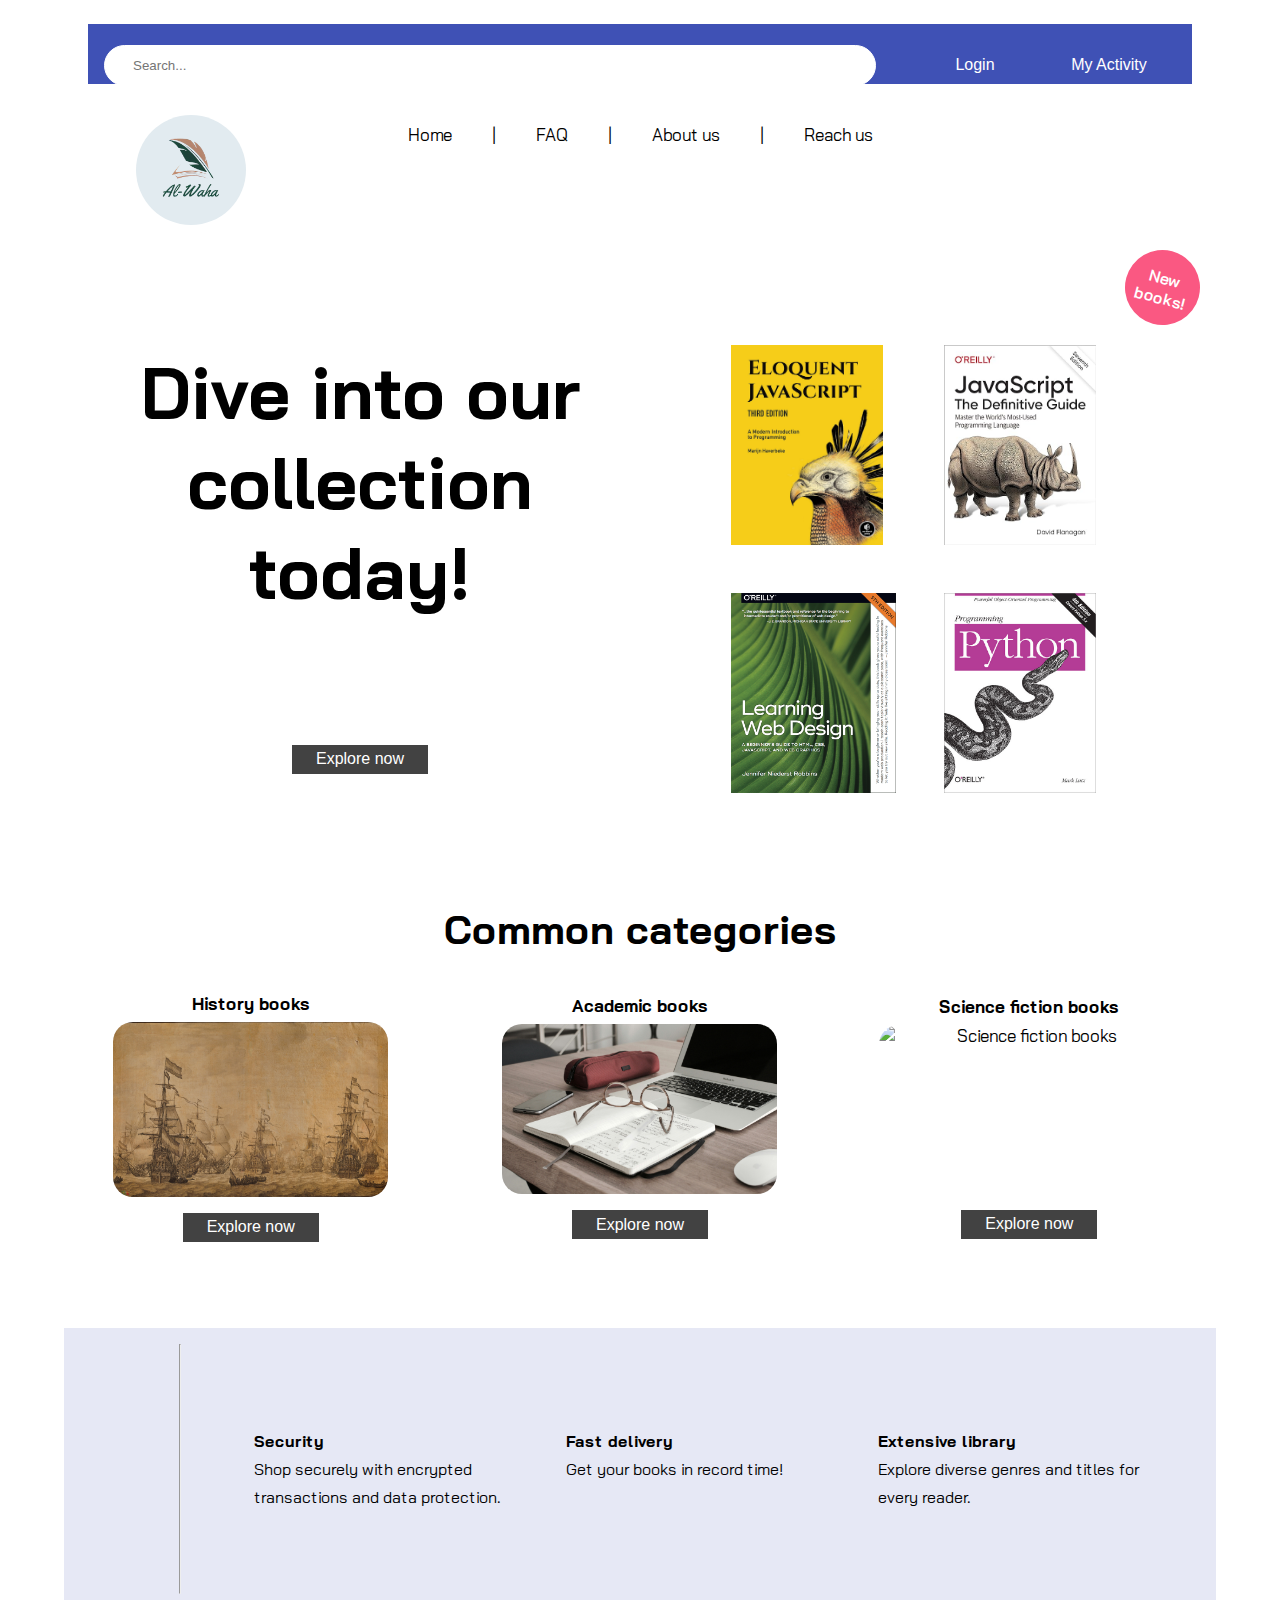
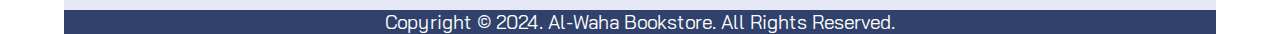
==== Phase 1 (M.Reyad)/html/index.html @ 2dc60102 "Start Purchased HTML page" ====
<!DOCTYPE html>
<html lang="en">
    <head>
        <meta charset="UTF-8">
        <meta name="viewport" content="width=device-width, initial-scale=1.0">
        <Title>Al-Waha bookstore</Title>
        <link rel="stylesheet" href="../css/index.css">
        <!--Adding a favicon:-->
        <link rel="icon" type="image/x-icon" href="../images/logo-no-background.png">
        <!--Adding Bai Jamjuree font:-->
        <link rel="preconnect" href="https://fonts.googleapis.com">
        <link rel="preconnect" href="https://fonts.gstatic.com" crossorigin>
        <link href="https://fonts.googleapis.com/css2?family=Bai+Jamjuree:ital,wght@0,200;0,300;0,400;0,500;0,600;0,700;1,200;1,300;1,400;1,500;1,600;1,700&display=swap" rel="stylesheet">
        <script src="https://kit.fontawesome.com/f528beee3f.js" crossorigin="anonymous"></script>
    </head>
    <body>
        <div class="page-grid">
            <header>
                <div class="header-container-1">
                    <form class="search-bar">
                        <button type="submit"><i class="fa-solid fa-magnifying-glass"></i></button>
                        <input type="search" placeholder="Search...">
                    </form>
                    <button class="login">
                        <div class="login-icon">
                            <i class="fa-solid fa-user"></i>
                            <a style="color: white; text-decoration: none;" href="/login.html">Login</a
                        </div>
                    </button>
                    <button class="activity">
                        <div class="activity-icon">
                            <i class="fa-solid fa-cart-shopping"></i>
                            <a style="color: white; text-decoration: none;" href="/purchased.html">My Activity</a
                        </div>
                    </button>
                    <div class="logo-container">
                        <img src="../images/logo-no-background.png" alt="Al-Waha bookstore logo">
                    </div>
                </div>
                <nav>
                    <ul class="nav-menu">
                        <a href="#">Home</a>
                        <div class="separator">|</div>
                        <a href="#">FAQ</a>
                        <div class="separator">|</div>
                        <a href="#">About us</a>
                        <div class="separator">|</div>
                        <a href="#">Reach us</a>
                    </ul>
                </nav>
            </header>
            <main>
                <section class="featured-section">
                    <h1>Dive into our collection today!</h1>
                    <button type="button">Explore now</button>
                    <div class="text-circle">
                        <span>New books!</span>
                    </div>
                    <div class="books-container">
                        <img src="../images/eloquent-javascript.jpg" alt="Eloquent JavaSctipt">
                        <img src="../images/javascript-the-definitive-guide.jpeg" alt="JavaScript the definitive guide">
                        <img src="../images/learning-web-design.png" alt="Learning web desgin">
                        <img src="../images/programming-python.jpg" alt="Programming Python">
                    </div>
                </section>
                <section class="categories-section">
                    <h1>Common categories</h1>
                    <article class="category-1">
                        <span><b>History books</b></span>
                        <img src="../images/history.jpeg" alt="History books" width="275" height="175">
                        <button type="button">Explore now</button>
                    </article>
                    <article class="category-2">
                        <span><b>Academic books</b></span>
                        <img src="../images/academic.jpg" alt="Academic books" width="275" height="170">
                        <button type="button">Explore now</button>
                    </article>
                    <article class="category-3">
                        <span><b>Science fiction books</b></span>
                        <img src="../images/science-fiction.jpg" alt="Science fiction books" width="300" height="169">
                        <button type="button">Explore now</button>
                    </article>
                </section>
                <section class="social-features-section">
                    <div class="social-icons">
                        <a href="#" class="facebook-icon">
                            <i class="fa-brands fa-facebook"></i>
                        </a>
                        <a href="#" class="x-icon">
                            <i class="fa-brands fa-x-twitter"></i>
                        </a>
                        <a href="#" class="youtube-icon">
                            <i class="fa-brands fa-youtube"></i>
                        </a>
                    </div>
                    <hr>
                    <div class="features">
                        <i class="fa-solid fa-lock"></i>
                        <p><b>Security</b><br>Shop securely with encrypted transactions and data protection.</p>
                        <i class="fa-solid fa-truck"></i>
                        <p><b>Fast delivery</b><br>Get your books in record time!</p>
                        <i class="fa-solid fa-book"></i>
                        <p><b>Extensive library</b><br>Explore diverse genres and titles for every reader.</p>
                    </div>
                </section>
            </main>
            <footer>
                <p>Copyright &copy; 2024. Al-Waha Bookstore. All Rights Reserved.</p>
            </footer>
        </div>
        <script src="index.js"></script>
    </body>
</html>
---- Phase 1 (M.Reyad)/css/index.css ----
* {
    margin: 0;
    padding: 0;
    box-sizing: border-box;
}

body {
    font-family: 'Bai Jamjuree', sans-serif;
    width: 90%;
    margin: auto;
    font-size: 15px;
}

header { 
    display: flex;
    flex-direction: column;
    align-items: center;
    padding: 1.5rem;
}

.search-bar {
    display: flex;
    column-gap: 1rem;
    border-radius: 40px;
    border: 1px solid white;
    padding: 0.5rem;
    background-color: white;
    grid-area: search;
    margin-right: 2rem;
}

.search-bar > input[type="search"] {
    flex-grow: 1;
    border: none;
    outline: none;
    padding: 0.25rem;
    width: 100%;
    border-radius: 40px;
}


.search-bar > button {
    border: none;
    cursor: pointer;
    background-color: transparent;
} 

.search-bar > button:hover, .featured-section button:hover, .categories-section button:hover,
.social-icons a:hover, .header-container-1 button:hover {
    cursor: pointer;
    transition: transform 0.3s ease;
    transform: scale(1.1);
}

.logo-container > img {
    grid-area: logo;
}

.login {
    grid-area: login;
    white-space: nowrap;
    margin: 1rem;
}

.activity {
    grid-area: activity;
    white-space: nowrap;
    margin: 1rem;
}

.header-container-1 {
    display: grid;
    grid-template-columns: 1fr 3fr;
    grid-template-rows: 1fr 1fr 1fr;
    grid-template-areas: 
    ". login activity"
    ". search search"
    "logo . .";
    justify-content: space-evenly;
    align-content: space-evenly;
    row-gap: 1rem;
    column-gap: 0.25rem;
    height: 80px;
    padding: 6rem 1rem;
    background-color: #3F51B5;
    width: 100%;
}

.logo-container {
    width: 80px;
    height: 80px;
    border-radius: 50%;
    background-color: white;
    margin-left: 2rem;
}

.logo-container > img {
    width: 100%;
    height: 100%;
}

.header-container-1 > button {
    border: none;
    background-color: inherit;
    color: white;
    font-size: 1rem;
}

.nav-menu {
    display: flex;
    flex-direction: column;
    align-items: center;
    row-gap: 1.5rem;
    margin: 1rem;
}

.separator {
    display: none;
}

nav a, .social-icons a {
    text-decoration: none;
    color: black;
}

nav a:hover {
    color: #D85640;
    transition: transform 0.3s ease;
    transform: scale(1.1);
}

.featured-section {
    font-weight: 600;
    font-size: 2rem;
    text-align: center;
    padding: 1rem;
    padding-top: 0;
}

.text-circle {
    display: flex;
    justify-content: center;
    align-items: center;
    width: 75px;
    height: 75px;
    border-radius: 50%;
    background-color: #FA5882;
    position: absolute;
    right: 80px;
    color: white;
    font-size: 1rem;
    transform: rotate(15deg);
}

.featured-section button, .categories-section button {
    background-color: #424242;
    border: none;
    padding: 0.35rem 1.5rem;
    color: white;
    margin-top: 2.5rem;
    margin-bottom: 0.4rem;
    font-size: clamp(0.65rem, 3vw, 1rem);
    white-space: nowrap;
    cursor: pointer;
}

.books-container {
    display: grid;
    grid-template-columns: repeat(auto-fit, minmax(100px, 1fr));
    gap: 0.5rem;
    padding: 1rem;
    margin-top: 5rem;
}

.books-container img {
    max-width: 100%; 
    max-height: 175px; 
    object-fit: cover; 
}

.categories-section {
    display: flex;
    flex-direction: column;
    align-items: center;
    text-align: center;
    margin-top: 5rem;
    margin-bottom: 5rem;
    row-gap: 2rem;
}

.categories-section img {
    border-radius: 20px;
}

.categories-section > h1 {
    font-size: 2.5rem;
}

.categories-section button {
    margin-top: 0.5rem;
}

.category-1, .category-2, .category-3 {
    display: flex;
    flex-direction: column;
    align-items: center;
    row-gap: 0.5rem;
}

.social-features-section {
    display: flex;
    flex-direction: column;
    align-items: center;
    row-gap: 1.5rem;
    background-color: #E6E8F5;
    padding-bottom: 2rem;
    padding-top: 2rem;
}

.social-icons {
    display: flex;
    flex-direction: column;
    align-items: center;
    row-gap: 1rem;
    font-size: 2.5rem;
}

.features {
    display: flex;
    flex-direction: column;
    align-items: center;
    text-align: center;
    font-size: 1rem;
    row-gap: 1rem;
}

.social-features-section > hr {
    width: 80%;
}

footer {
    color: white;
    background-color: #30416B;
    text-align: center;
    font-size: clamp(1rem, 3vw, 1.2rem);
}

/*Following a mobile-first layout, the rules above are for mobile screens (Specifically 420px).
All the next rules are for desktop screens (1024px):*/

@media screen and (min-width: 1024px) {
    .page-grid {
        display: grid;
        grid-template-rows: auto 1fr auto;
    }

    body {
        font-size: 17px;
    }

    .header-container-1 {
        grid-template-columns: 6fr 1fr 1fr;
        grid-template-rows: 1fr;
        grid-template-areas: 
        "search login activity";
        align-items: center;
        column-gap: 0;
        padding: 1rem;
        height: 60px;
    }

    .logo-container {
        position: absolute;
        top: 115px;
        background-color: #e2ebf0;
    }

    .logo-container {
        width: 110px;
        height: 110px;
    }

    .nav-menu {
        flex-direction: row;
        column-gap: 2.5rem;
        margin-top: 2.5rem;
    }

    header {
        margin-bottom: 4rem;
    }

    .separator {
        display: block;
    }
    .featured-section > h1 {
        grid-area: heading;
    }

    .featured-section > button {
        grid-area: button;
    }

    .featured-section > .books-container {
        grid-area: books;
    }

    .featured-section {
        display: grid;
        grid-template-columns: 1fr 1fr;
        grid-template-rows: 5fr 1fr;
        grid-template-areas: 
        "heading books"
        "button books";
        justify-items: center;
        align-items: center;
    }    

    .books-container {
        display: grid;
        grid-template-columns: 1fr 1fr;
        grid-template-rows: 1fr 1fr;
        gap: 3rem;
        padding: 1rem;
        margin-top: 5rem;
    }

    .books-container > img {
        max-height: 200px;
    }

    .featured-section > h1 {
        font-size: 4.5rem;
    }

    .featured-section button {
        margin-top: 0;
    }

    .text-circle {
        top: 250px;
    }

    .categories-section > h1 {
        grid-area: categories-header;
    }

    .category-1 {
        grid-area: category-1;
    }

    .category-2 {
        grid-area: category-2;
    }

    .category-3 {
        grid-area: category-3;
    }

    .categories-section {
        display: grid;
        grid-template-columns: 1fr 1fr 1fr;
        grid-template-rows: 1fr 2fr;
        grid-template-areas:
        "categories-header categories-header categories-header"
        "category-1 category-2 category-3";
        row-gap: 0;
        column-gap: 1rem;
    }

    .categories-section {
        margin-top: 2.5rem;
    }

    .social-features-section > hr {
        height: 250px;
        width: 1px;
    }

    .social-features-section {
        flex-direction: row;
        justify-content: space-evenly;
    }
    
    .features {
        flex-grow: 0.5;
    }

    .features {
        flex-direction: row;
        justify-content: space-around;
        align-items: baseline;
        column-gap: 1rem;
        text-align: left;
        line-height: 1.75rem;
        width: 60%;
    }

    .features > p {
        width: 33%;
    }

    .features > i {
        align-self: flex-start;
    }

    .social-features-section {
        padding-top: 1rem;
        padding-bottom: 1rem;
    }
}
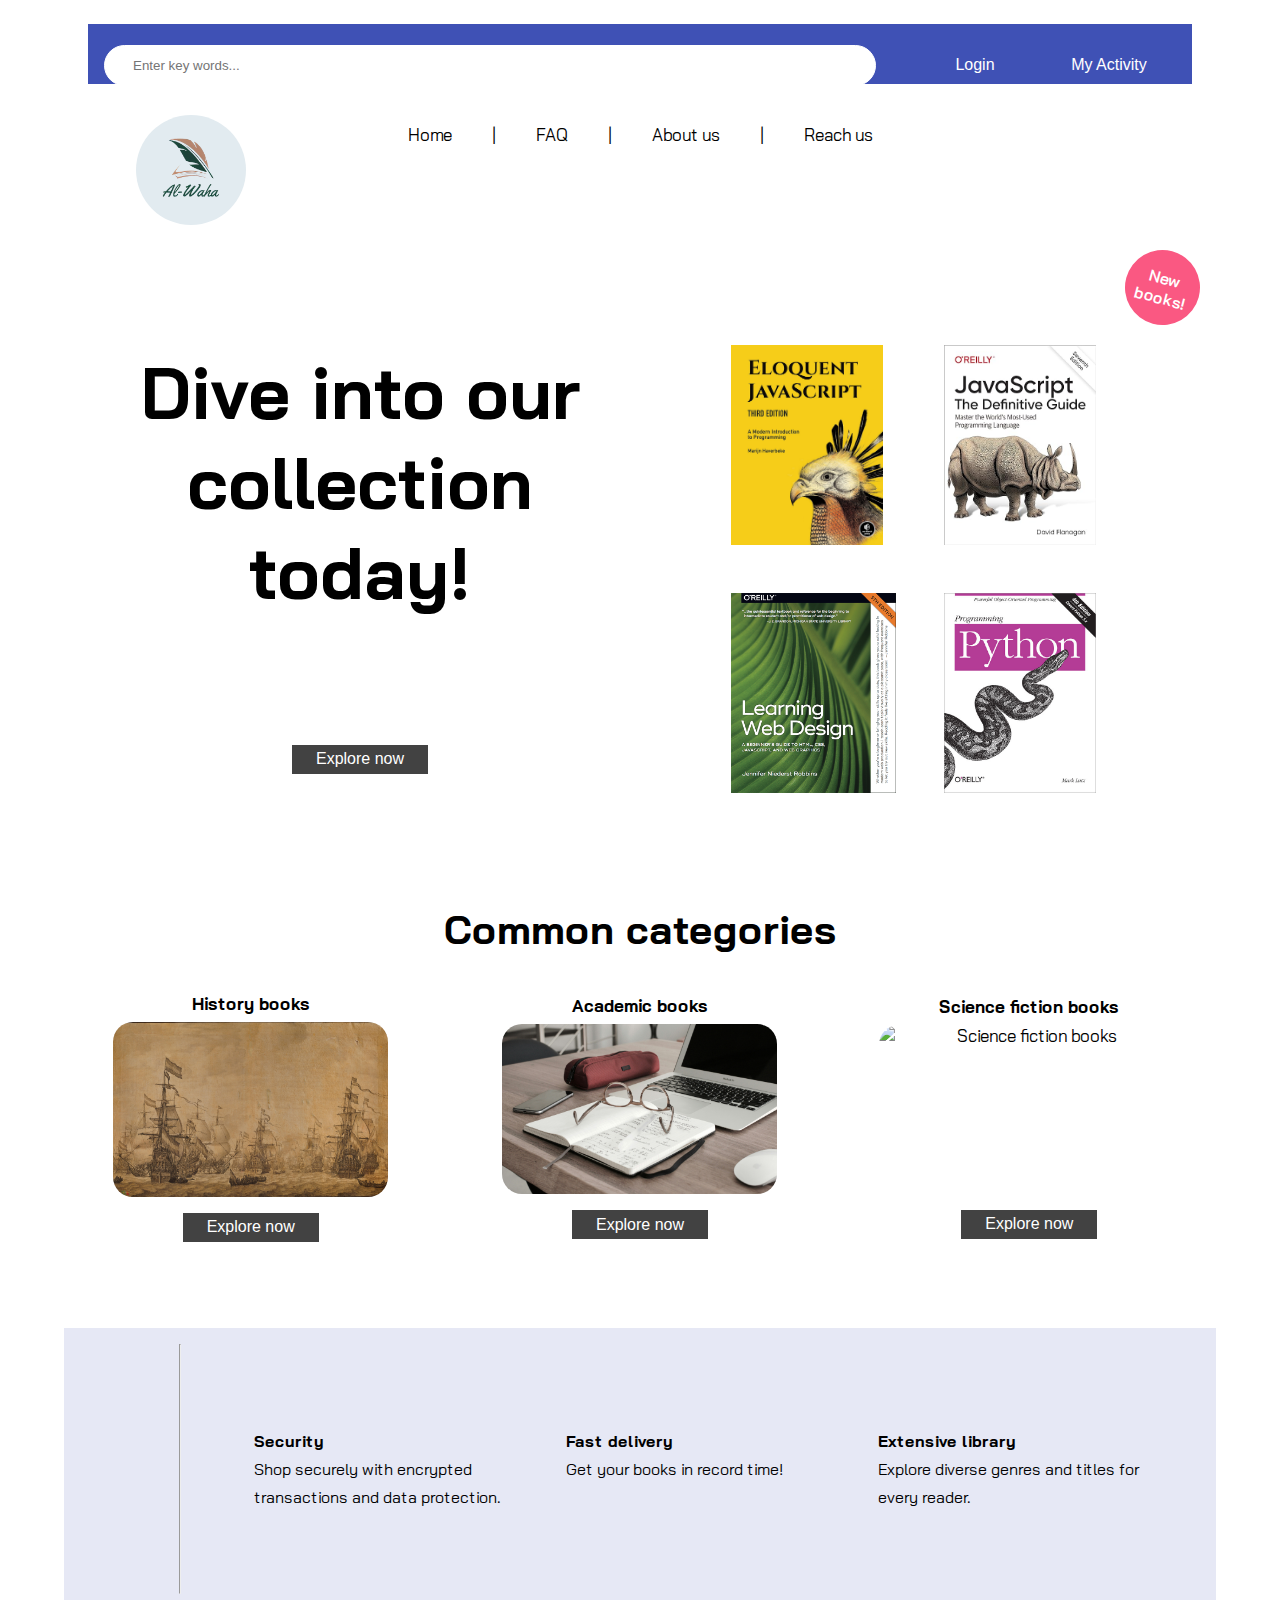
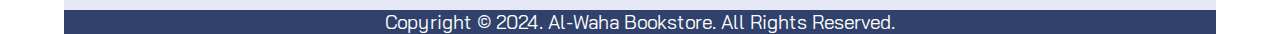
==== commit f3d4641b: "Added the search suggestions functionality" ====
--- a/Phase 1 (M.Reyad)/html/index.html
+++ b/Phase 1 (M.Reyad)/html/index.html
@@ -19,7 +19,11 @@
                 <div class="header-container-1">
                     <form class="search-bar">
                         <button type="submit"><i class="fa-solid fa-magnifying-glass"></i></button>
-                        <input type="search" placeholder="Search...">
+                        <input type="search" id="search-form" placeholder="Enter key words..." autocomplete="off">
+                        <div id="search-suggestions">
+                            <ul id="suggestions-list">
+                            </ul>
+                        </div>
                     </form>
                     <button class="login">
                         <div class="login-icon">
@@ -39,7 +43,7 @@
                 </div>
                 <nav>
                     <ul class="nav-menu">
-                        <a href="#">Home</a>
+                        <a href="/Phase 1 (M.Reyad)/html/index.html">Home</a>
                         <div class="separator">|</div>
                         <a href="#">FAQ</a>
                         <div class="separator">|</div>
@@ -108,6 +112,6 @@
                 <p>Copyright &copy; 2024. Al-Waha Bookstore. All Rights Reserved.</p>
             </footer>
         </div>
-        <script src="index.js"></script>
+        <script src="/Phase 1 (M.Reyad)/js/index.js"></script>
     </body>
 </html>--- a/Phase 1 (M.Reyad)/css/index.css
+++ b/Phase 1 (M.Reyad)/css/index.css
@@ -27,6 +27,7 @@
     background-color: white;
     grid-area: search;
     margin-right: 2rem;
+    position: relative;
 }
 
 .search-bar > input[type="search"] {
@@ -245,6 +246,28 @@
     font-size: clamp(1rem, 3vw, 1.2rem);
 }
 
+#search-suggestions {
+    position: absolute;
+    display: none;
+    top: calc(100% + 5px);
+    left: 0;
+    width: 100%;
+    z-index: 1000;
+    border-radius: 25px;
+    background-color: #E6E8F5;
+    padding: 0.5rem 1rem;
+}
+
+#suggestions-list {
+    list-style: none;
+    line-height: 2rem;
+}
+
+#suggestions-list li:hover {
+    cursor: pointer;
+    background-color: #BDBDBD;
+}
+
 /*Following a mobile-first layout, the rules above are for mobile screens (Specifically 420px).
 All the next rules are for desktop screens (1024px):*/
 
